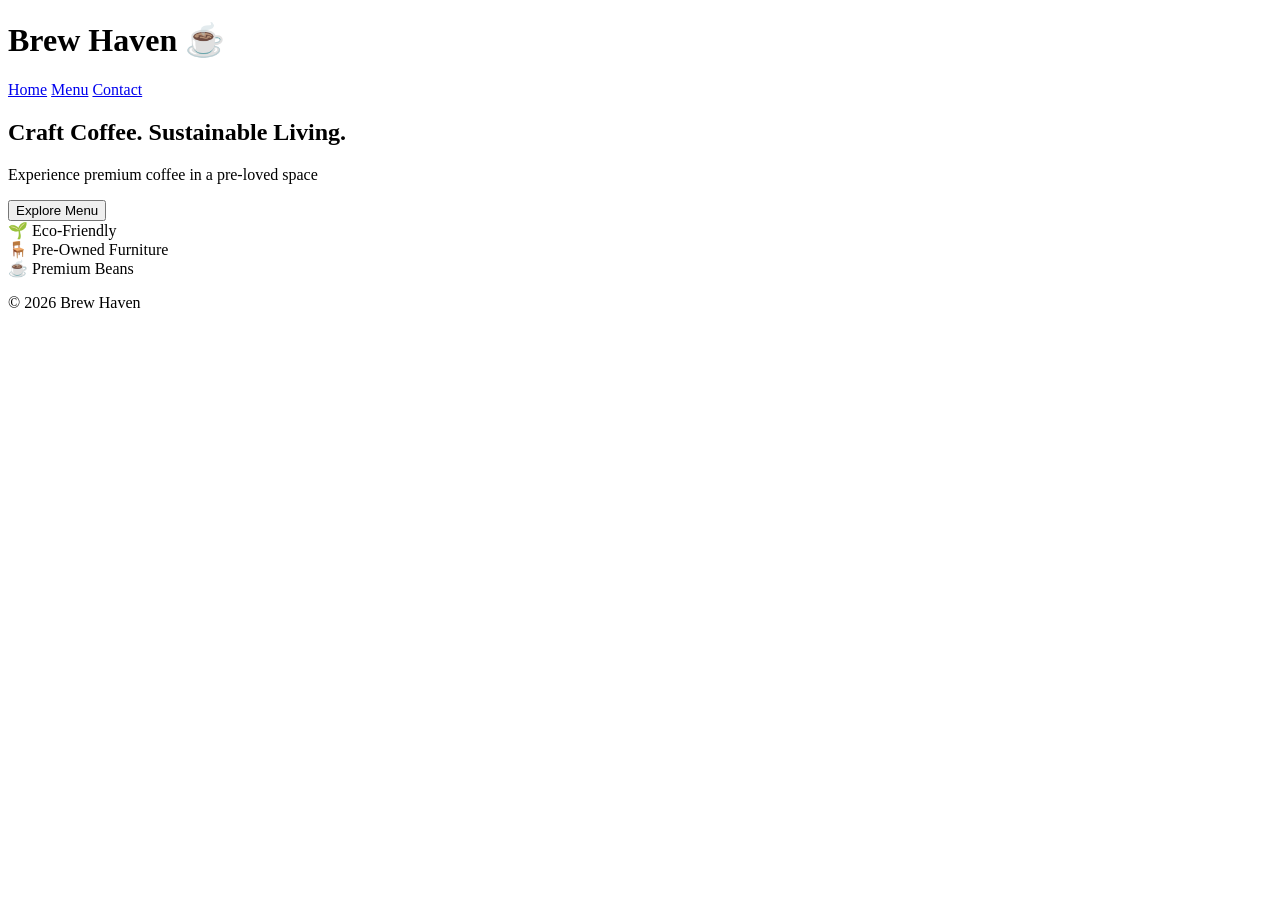
==== index.html @ 5d9e7fe3 "Create index.html" ====
<!DOCTYPE html>
<html lang="en">
<head>
<meta charset="UTF-8">
<title>Brew Haven Café</title>
<link rel="stylesheet" href="style.css">
</head>
<body>

<header class="glass">
  <h1>Brew Haven ☕</h1>
  <nav>
    <a href="index.html">Home</a>
    <a href="menu.html">Menu</a>
    <a href="contact.html">Contact</a>
  </nav>
</header>

<section class="hero">
  <h2>Craft Coffee. Sustainable Living.</h2>
  <p>Experience premium coffee in a pre-loved space</p>
  <button onclick="goMenu()">Explore Menu</button>
</section>

<section class="features">
  <div class="box">🌱 Eco-Friendly</div>
  <div class="box">🪑 Pre-Owned Furniture</div>
  <div class="box">☕ Premium Beans</div>
</section>

<footer>
  <p>© 2026 Brew Haven</p>
</footer>

<script src="script.js"></script>
</body>
</html>
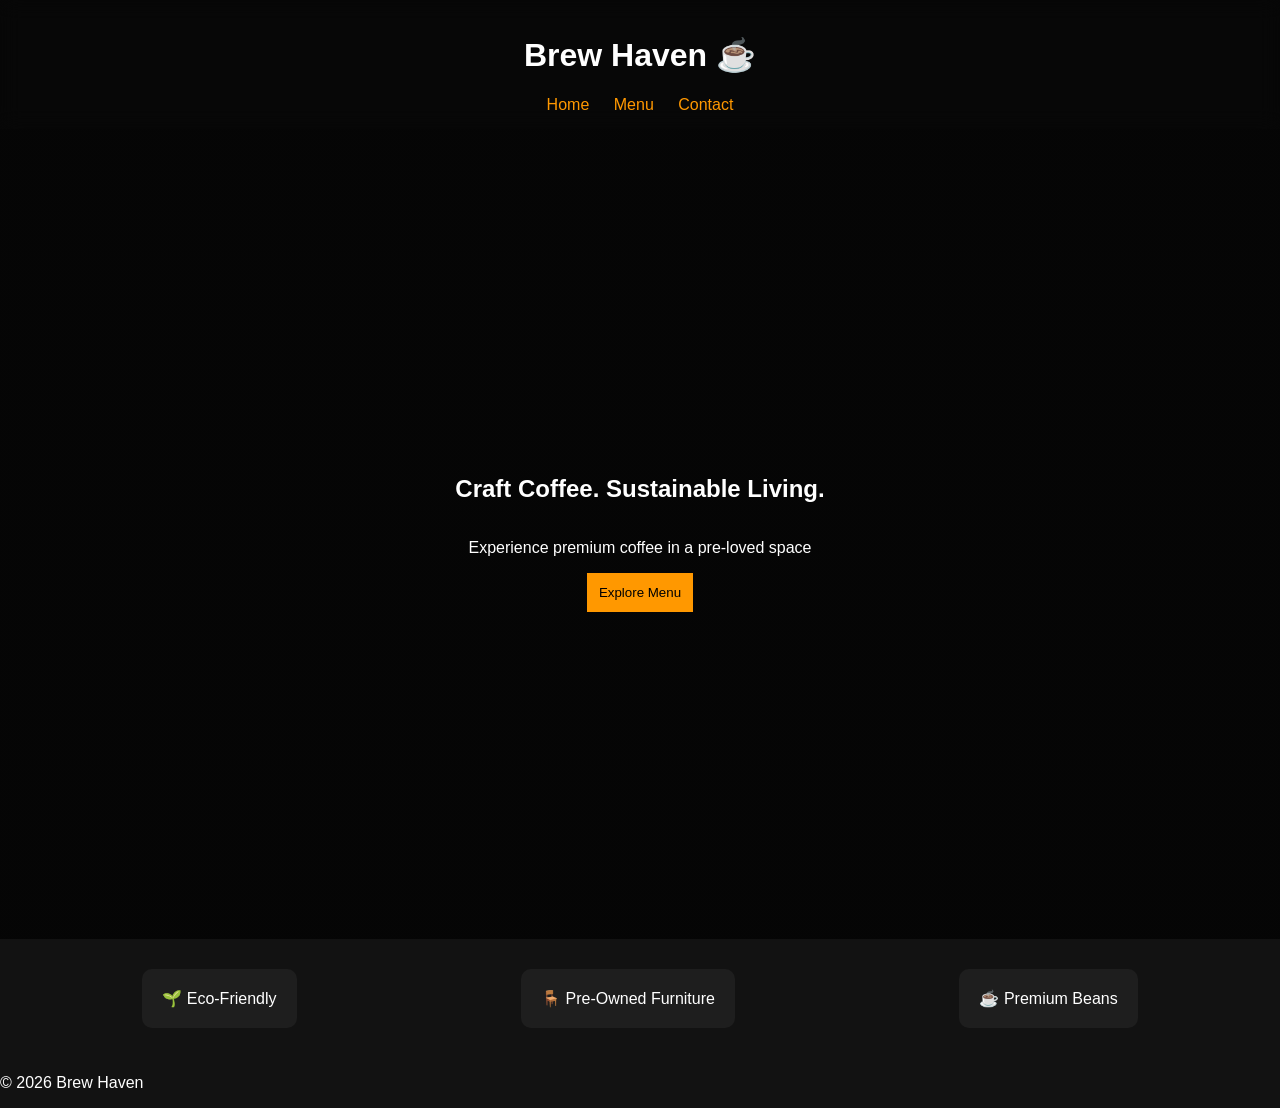
==== commit 521a7c63: "Update index.html" ====
--- a/index.html
+++ b/index.html
@@ -1,11 +1,22 @@
 <!DOCTYPE html>
 <html lang="en">
 <head>
+  <!-- Google Tag Manager -->
+<script>(function(w,d,s,l,i){w[l]=w[l]||[];w[l].push({'gtm.start':
+new Date().getTime(),event:'gtm.js'});var f=d.getElementsByTagName(s)[0],
+j=d.createElement(s),dl=l!='dataLayer'?'&l='+l:'';j.async=true;j.src=
+'https://www.googletagmanager.com/gtm.js?id='+i+dl;f.parentNode.insertBefore(j,f);
+})(window,document,'script','dataLayer','GTM-T5WLZQ8P');</script>
+<!-- End Google Tag Manager -->
 <meta charset="UTF-8">
 <title>Brew Haven Café</title>
 <link rel="stylesheet" href="style.css">
 </head>
 <body>
+  <!-- Google Tag Manager (noscript) -->
+<noscript><iframe src="https://www.googletagmanager.com/ns.html?id=GTM-T5WLZQ8P"
+height="0" width="0" style="display:none;visibility:hidden"></iframe></noscript>
+<!-- End Google Tag Manager (noscript) -->
 
 <header class="glass">
   <h1>Brew Haven ☕</h1>
--- a/style.css
+++ b/style.css
@@ -0,0 +1,96 @@
+body {
+  margin: 0;
+  font-family: 'Poppins', sans-serif;
+  background: #121212;
+  color: white;
+}
+
+.glass {
+  backdrop-filter: blur(10px);
+  background: rgba(0,0,0,0.6);
+  padding: 15px;
+  text-align: center;
+}
+
+nav a {
+  color: #ff9800;
+  margin: 10px;
+  text-decoration: none;
+}
+
+nav a:hover {
+  color: white;
+}
+
+.hero {
+  height: 90vh;
+  background: linear-gradient(rgba(0,0,0,0.7), rgba(0,0,0,0.7)),
+              url('https://images.unsplash.com/photo-1495474472287-4d71bcdd2085') center/cover;
+  display: flex;
+  flex-direction: column;
+  justify-content: center;
+  align-items: center;
+}
+
+.hero button {
+  padding: 12px;
+  background: #ff9800;
+  border: none;
+  cursor: pointer;
+}
+
+.features {
+  display: flex;
+  justify-content: space-around;
+  padding: 30px;
+}
+
+.box {
+  background: #1e1e1e;
+  padding: 20px;
+  border-radius: 10px;
+}
+
+.menu {
+  display: flex;
+  justify-content: center;
+  flex-wrap: wrap;
+}
+
+.card {
+  background: #1e1e1e;
+  padding: 20px;
+  margin: 15px;
+  border-radius: 10px;
+  width: 200px;
+  transition: 0.3s;
+}
+
+.card:hover {
+  transform: scale(1.1);
+}
+
+button {
+  background: #ff9800;
+  border: none;
+  padding: 8px;
+  cursor: pointer;
+}
+
+.cart {
+  position: fixed;
+  top: 10px;
+  right: 10px;
+}
+
+.contact form {
+  text-align: center;
+  padding: 20px;
+}
+
+input, textarea {
+  display: block;
+  margin: 10px auto;
+  padding: 10px;
+  width: 70%;
+}
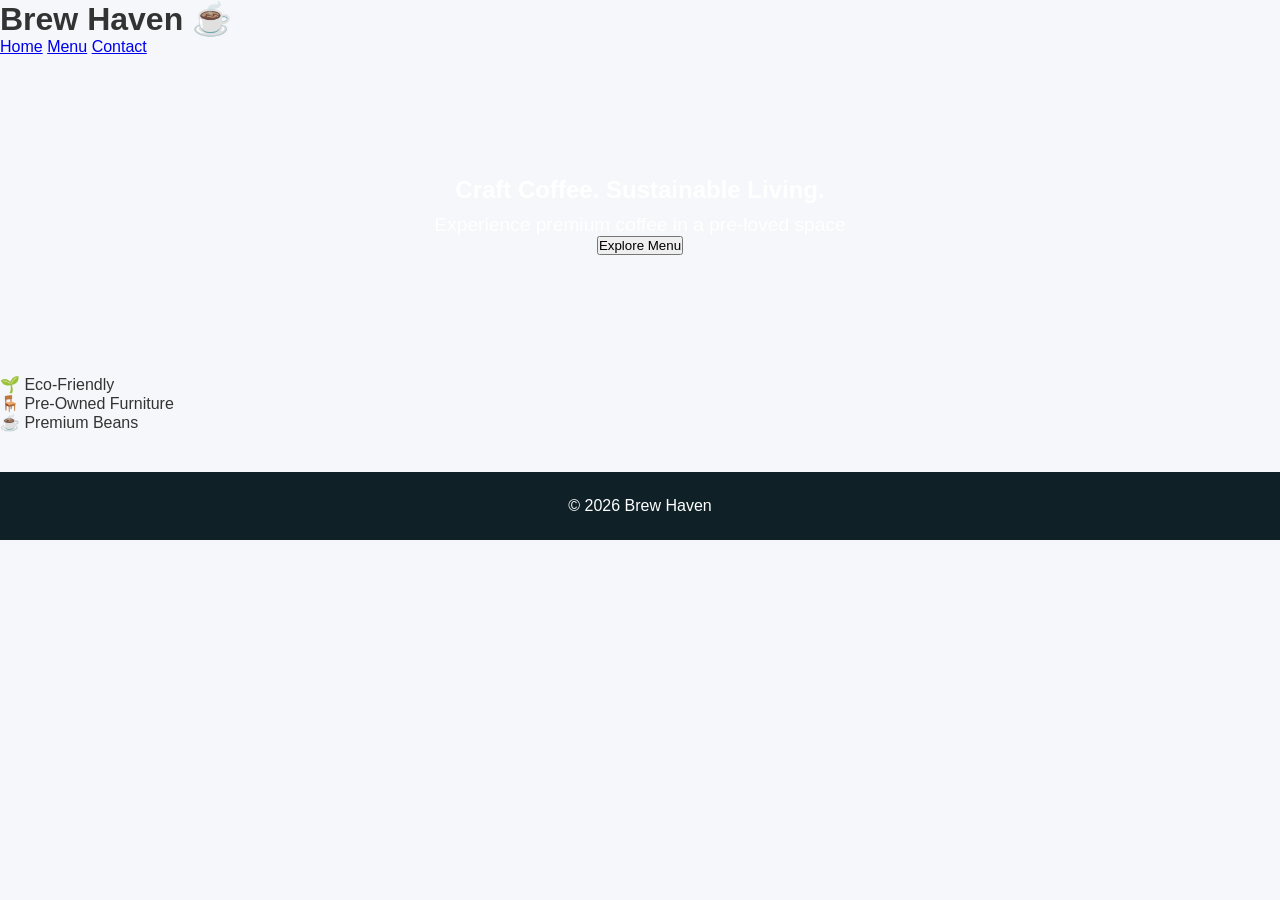
==== commit 2df3cddd: "Update index.html" ====
--- a/index.html
+++ b/index.html
@@ -1,22 +1,12 @@
 <!DOCTYPE html>
 <html lang="en">
 <head>
-  <!-- Google Tag Manager -->
-<script>(function(w,d,s,l,i){w[l]=w[l]||[];w[l].push({'gtm.start':
-new Date().getTime(),event:'gtm.js'});var f=d.getElementsByTagName(s)[0],
-j=d.createElement(s),dl=l!='dataLayer'?'&l='+l:'';j.async=true;j.src=
-'https://www.googletagmanager.com/gtm.js?id='+i+dl;f.parentNode.insertBefore(j,f);
-})(window,document,'script','dataLayer','GTM-T5WLZQ8P');</script>
-<!-- End Google Tag Manager -->
+
 <meta charset="UTF-8">
 <title>Brew Haven Café</title>
 <link rel="stylesheet" href="style.css">
 </head>
 <body>
-  <!-- Google Tag Manager (noscript) -->
-<noscript><iframe src="https://www.googletagmanager.com/ns.html?id=GTM-T5WLZQ8P"
-height="0" width="0" style="display:none;visibility:hidden"></iframe></noscript>
-<!-- End Google Tag Manager (noscript) -->
 
 <header class="glass">
   <h1>Brew Haven ☕</h1>
--- a/style.css
+++ b/style.css
@@ -1,96 +1,147 @@
+/* Reset */
+* { margin: 0; padding: 0; box-sizing: border-box; }
+
 body {
-  margin: 0;
-  font-family: 'Poppins', sans-serif;
-  background: #121212;
-  color: white;
+  font-family: 'Segoe UI', sans-serif;
+  background: #f5f7fa;
+  color: #333;
 }
 
-.glass {
-  backdrop-filter: blur(10px);
-  background: rgba(0,0,0,0.6);
-  padding: 15px;
+/* Navbar */
+.navbar {
+  position: sticky;
+  top: 0;
+  z-index: 1000;
+  display: flex;
+  justify-content: space-between;
+  align-items: center;
+  background: linear-gradient(90deg, #0f2027, #203a43, #2c5364);
+  padding: 1rem 2rem;
+}
+.navbar .logo { color: #fff; font-size: 1.8rem; font-weight: bold; }
+.nav-links { list-style: none; display: flex; }
+.nav-links li { margin-left: 25px; }
+.nav-links a {
+  color: #fff;
+  text-decoration: none;
+  font-weight: 500;
+  transition: color 0.3s;
+}
+.nav-links a:hover { color: #ff9800; }
+
+/* Hero */
+.hero {
+  background: url('images/hero.jpg') no-repeat center center/cover;
+  color: #fff;
+  text-align: center;
+  padding: 120px 20px;
+}
+.hero h1 { font-size: 3.5rem; text-shadow: 2px 2px 5px rgba(0,0,0,0.5); }
+.hero p { font-size: 1.2rem; margin-top: 10px; }
+.hero .btn {
+  display: inline-block;
+  margin-top: 25px;
+  padding: 12px 25px;
+  background: #ff9800;
+  color: #fff;
+  text-decoration: none;
+  border-radius: 30px;
+  font-weight: bold;
+  transition: transform 0.3s, background 0.3s;
+}
+.hero .btn:hover { background: #e68900; transform: scale(1.05); }
+
+/* Products */
+.products, .featured {
+  padding: 60px 20px;
   text-align: center;
 }
+.products h2 { font-size: 2rem; margin-bottom: 20px; }
+.product-grid {
+  display: flex;
+  flex-wrap: wrap;
+  justify-content: center;
+}
+.product-card {
+  background: #fff;
+  padding: 20px;
+  width: 250px;
+  margin: 15px;
+  border-radius: 12px;
+  box-shadow: 0 4px 10px rgba(0,0,0,0.1);
+  transition: transform 0.3s, box-shadow 0.3s;
+}
+.product-card:hover {
+  transform: translateY(-5px);
+  box-shadow: 0 6px 15px rgba(0,0,0,0.2);
+}
+.product-card img { width: 100%; border-radius: 8px; }
+.product-card h3 { margin: 15px 0; font-size: 1.2rem; }
+.product-card p { font-weight: bold; color: #ff9800; }
+.product-card button {
+  background: #203a43;
+  border: none;
+  padding: 10px;
+  color: #fff;
+  cursor: pointer;
+  border-radius: 25px;
+  transition: background 0.3s;
+}
+.product-card button:hover { background: #2c5364; }
 
-nav a {
-  color: #ff9800;
-  margin: 10px;
-  text-decoration: none;
+/* Cart */
+.cart {
+  padding: 60px 20px;
+  text-align: center;
 }
+#cartItems div {
+  background: #fff;
+  margin: 10px auto;
+  padding: 15px;
+  width: 60%;
+  border-radius: 8px;
+  box-shadow: 0 2px 5px rgba(0,0,0,0.1);
+}
+#cartTotal { font-weight: bold; margin-top: 20px; font-size: 1.2rem; }
 
-nav a:hover {
-  color: white;
+/* Checkout */
+.checkout {
+  padding: 60px 20px;
+  text-align: center;
 }
-
-.hero {
-  height: 90vh;
-  background: linear-gradient(rgba(0,0,0,0.7), rgba(0,0,0,0.7)),
-              url('https://images.unsplash.com/photo-1495474472287-4d71bcdd2085') center/cover;
+.checkout form {
   display: flex;
   flex-direction: column;
-  justify-content: center;
-  align-items: center;
+  width: 50%;
+  margin: auto;
+  background: #fff;
+  padding: 30px;
+  border-radius: 12px;
+  box-shadow: 0 4px 10px rgba(0,0,0,0.1);
 }
-
-.hero button {
+.checkout input {
+  margin: 12px 0;
   padding: 12px;
+  border: 1px solid #ccc;
+  border-radius: 8px;
+}
+.checkout button {
   background: #ff9800;
   border: none;
+  padding: 12px;
+  color: #fff;
   cursor: pointer;
+  border-radius: 30px;
+  font-weight: bold;
+  transition: background 0.3s;
 }
+.checkout button:hover { background: #e68900; }
 
-.features {
-  display: flex;
-  justify-content: space-around;
-  padding: 30px;
+/* Footer */
+footer {
+  background: #0f2027;
+  color: #fff;
+  text-align: center;
+  padding: 25px;
+  margin-top: 40px;
 }
-
-.box {
-  background: #1e1e1e;
-  padding: 20px;
-  border-radius: 10px;
-}
-
-.menu {
-  display: flex;
-  justify-content: center;
-  flex-wrap: wrap;
-}
-
-.card {
-  background: #1e1e1e;
-  padding: 20px;
-  margin: 15px;
-  border-radius: 10px;
-  width: 200px;
-  transition: 0.3s;
-}
-
-.card:hover {
-  transform: scale(1.1);
-}
-
-button {
-  background: #ff9800;
-  border: none;
-  padding: 8px;
-  cursor: pointer;
-}
-
-.cart {
-  position: fixed;
-  top: 10px;
-  right: 10px;
-}
-
-.contact form {
-  text-align: center;
-  padding: 20px;
-}
-
-input, textarea {
-  display: block;
-  margin: 10px auto;
-  padding: 10px;
-  width: 70%;
-}
